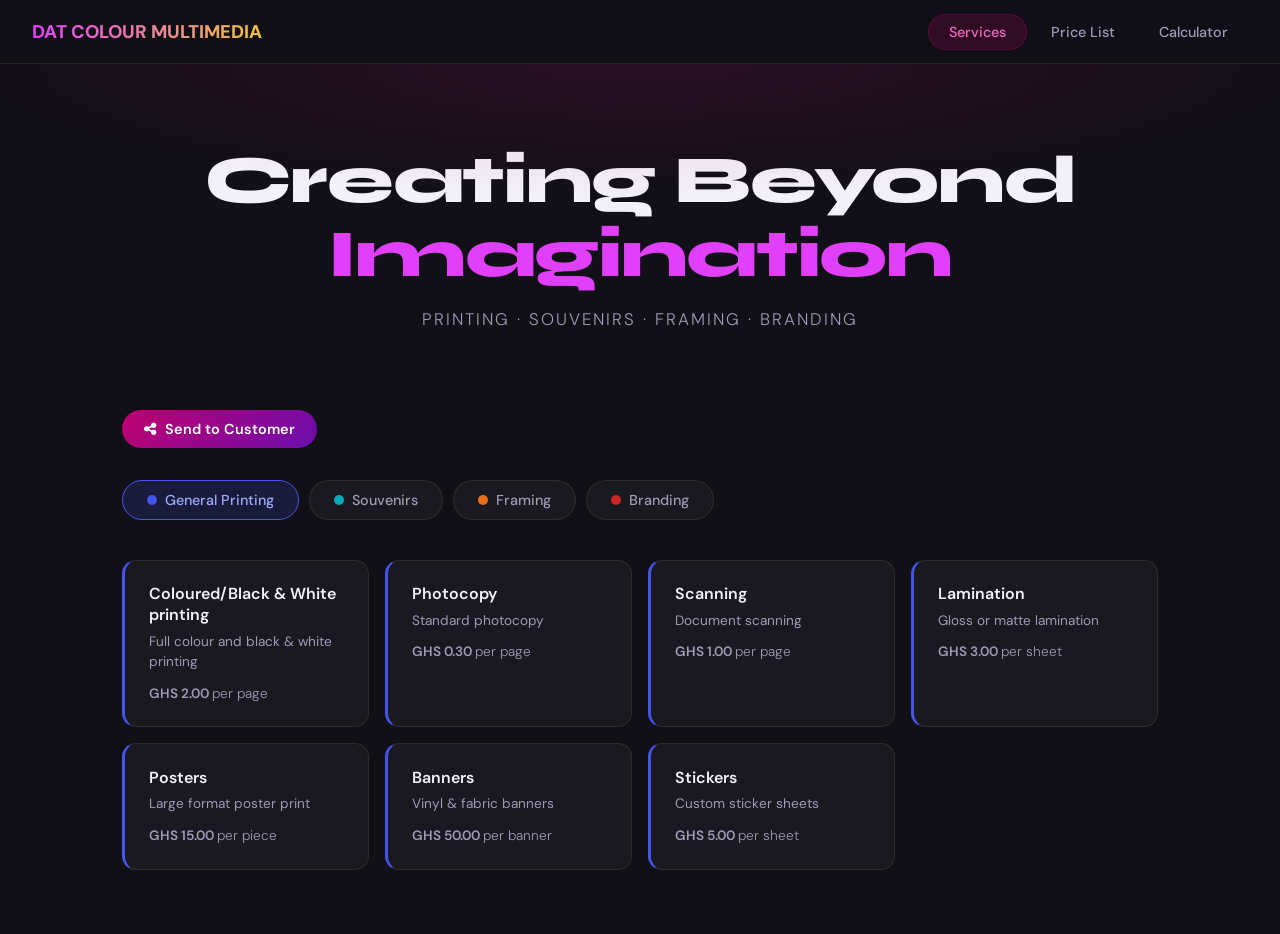
==== index.html @ 6706990a "Initial pricing site" ====
<!DOCTYPE html>
<html lang="en">
<head>
<meta charset="UTF-8">
<meta name="viewport" content="width=device-width, initial-scale=1.0">
<title>DAT Colour Multimedia</title>
<link rel="preconnect" href="https://fonts.googleapis.com">
<link href="https://fonts.googleapis.com/css2?family=Syne:wght@400;600;700;800&family=DM+Sans:wght@300;400;500;600&family=Source+Sans+3:wght@400;600;700;800&family=Playfair+Display:wght@600;700;800&family=Outfit:wght@300;400&display=swap" rel="stylesheet">
<link rel="stylesheet" href="https://cdnjs.cloudflare.com/ajax/libs/font-awesome/6.5.2/css/all.min.css">
<link rel="stylesheet" href="assets/css/styles.css">
</head>
<body data-page="admin">

<nav>
  <div class="nav-logo">DAT COLOUR MULTIMEDIA</div>
  <div class="nav-tabs">
    <button class="nav-tab active" data-action="show-tab" data-tab="services">Services</button>
    <button class="nav-tab" data-action="show-tab" data-tab="prices">Price List</button>
    <button class="nav-tab" data-action="show-tab" data-tab="calculator">Calculator</button>
  </div>
</nav>

<div class="hero">
  <h1>Creating Beyond<br><span>Imagination</span></h1>
  <p>Printing · Souvenirs · Framing · Branding</p>
</div>

<!-- ======================== SERVICES PAGE ======================== -->
<div class="page active" id="page-services">

  <div class="send-btn-wrap">
    <button class="btn-primary" data-action="send-to-customer">
      <i class="fa-solid fa-share-nodes" aria-hidden="true"></i>
      Send to Customer
    </button>
    <div class="link-box" id="customer-link-box"></div>
    <span class="copy-msg" id="copy-msg">Link copied!</span>
  </div>

  <div class="service-cats">
    <button class="cat-btn active" data-action="show-cat" data-cat="printing">
      <span class="cat-dot dot-printing"></span> General Printing
    </button>
    <button class="cat-btn" data-action="show-cat" data-cat="souvenirs">
      <span class="cat-dot dot-souvenirs"></span> Souvenirs
    </button>
    <button class="cat-btn" data-action="show-cat" data-cat="framing">
      <span class="cat-dot dot-framing"></span> Framing
    </button>
    <button class="cat-btn" data-action="show-cat" data-cat="branding">
      <span class="cat-dot dot-branding"></span> Branding
    </button>
  </div>

  <div id="panel-printing" class="services-panel active"></div>
  <div id="panel-souvenirs" class="services-panel"></div>
  <div id="panel-framing" class="services-panel"></div>
  <div id="panel-branding" class="services-panel"></div>

</div>

<!-- ======================== PRICE LIST PAGE ======================== -->
<div class="page" id="page-prices">
  <div class="price-toolbar">
    <h2>Price List</h2>
    <div class="toolbar-actions">
      <button class="btn-ghost" data-action="add-service-modal">+ Add Service</button>
      <button class="btn-primary" data-action="save-prices">Save Changes</button>
    </div>
  </div>

  <div id="price-sections"></div>
</div>

<!-- ======================== CALCULATOR PAGE ======================== -->
<div class="page" id="page-calculator">
  <h2 class="section-title">Price Calculator</h2>
  <p class="section-subtitle">Select a preset or build a custom quote</p>

  <div class="calc-layout">
    <div class="presets-panel">
      <h3>Presets</h3>
      <div class="preset-list" id="preset-list"></div>
      <div class="new-preset-panel">
        <p class="new-preset-label">New preset from current</p>
        <div class="new-preset-form">
          <input class="new-preset-input" id="new-preset-name" placeholder="Preset name..." />
          <button class="btn-primary btn-small" data-action="save-preset">Save</button>
        </div>
      </div>
    </div>

    <div class="calc-panel">
      <h3>Quote Builder</h3>
      <div id="calc-groups"></div>

      <div class="calc-total-bar">
        <div>
          <div class="total-label">Total Estimate</div>
          <div class="currency-label" id="currency-label">GHS</div>
        </div>
        <div class="total-val" id="calc-total">0.00</div>
      </div>
    </div>
  </div>
</div>

<!-- ======================== SAVE BANNER ======================== -->
<div class="save-banner" id="save-banner">
  <span>You have unsaved changes</span>
  <button class="btn-primary" data-action="save-prices">Save</button>
  <button class="btn-ghost" data-action="hide-save-banner">Dismiss</button>
</div>

<!-- ======================== ADD SERVICE MODAL ======================== -->
<div class="modal-overlay" id="modal-add">
  <div class="modal">
    <h2>Add New Service</h2>
    <label>Category</label>
    <select id="modal-cat">
      <option value="printing">General Printing</option>
      <option value="souvenirs">Souvenirs</option>
      <option value="framing">Framing</option>
      <option value="branding">Branding</option>
    </select>
    <label>Service Name</label>
    <input id="modal-name" placeholder="e.g. Business Cards" />
    <label>Price (GHS)</label>
    <input id="modal-price" type="number" placeholder="0.00" step="0.01" />
    <label>Unit</label>
    <input id="modal-unit" placeholder="e.g. per page, per piece" />
    <label>Description (optional)</label>
    <input id="modal-desc" placeholder="Short description..." />
    <div class="modal-btns">
      <button class="btn-ghost" data-action="close-modal">Cancel</button>
      <button class="btn-primary" data-action="confirm-add-service">Add Service</button>
    </div>
  </div>
</div>

<!-- ======================== TOAST ======================== -->
<div class="toast" id="toast">Changes saved!</div>

  <script src="assets/js/data.js"></script>
  <script src="assets/js/navigation.js"></script>
  <script src="assets/js/services.js"></script>
  <script src="assets/js/calculator.js"></script>
  <script src="assets/js/customer-view.js"></script>
  <script src="assets/js/app.js"></script>
</body>
</html>
---- assets/css/styles.css ----
:root {
    --brand-magenta: #c0006e;
    --brand-purple: #6a0dad;
    --brand-orange: #e86e1a;
    --brand-blue: #0077cc;
    --brand-red: #cc2222;
    --dark: #111016;
    --dark2: #1c1b24;
    --dark3: #26253a;
    --accent: #f0c040;
    --text: #f2f0f8;
    --text-muted: #9d9bb8;
    --border: rgba(255,255,255,0.08);
    --card: rgba(255,255,255,0.04);
    --radius: 14px;
    --radius-sm: 8px;
    --font-body: 'DM Sans', -apple-system, BlinkMacSystemFont, 'Segoe UI', sans-serif;
    --font-display: 'Syne', -apple-system, BlinkMacSystemFont, 'Segoe UI', sans-serif;
    --font-brand: 'Playfair Display', Georgia, 'Times New Roman', serif;
    --font-frame: 'Outfit', -apple-system, BlinkMacSystemFont, 'Segoe UI', sans-serif;
  }
  *, *::before, *::after { box-sizing: border-box; margin: 0; padding: 0; }
  html { scroll-behavior: smooth; }
  body {
    font-family: var(--font-body);
    background: var(--dark);
    color: var(--text);
    min-height: 100vh;
    overflow-x: hidden;
  }

  /* ---- NAV ---- */
  nav {
    position: sticky; top: 0; z-index: 100;
    background: rgba(17,16,22,0.92);
    backdrop-filter: blur(16px);
    border-bottom: 1px solid var(--border);
    display: flex; align-items: center; justify-content: space-between;
    padding: 0 2rem;
    height: 64px;
  }
  .nav-logo {
    font-family: var(--font-body);
    font-weight: 800; font-size: 1.15rem;
    background: linear-gradient(90deg, #e040fb, #f0c040);
    -webkit-background-clip: text; -webkit-text-fill-color: transparent;
    white-space: nowrap;
  }
  .nav-tabs { display: flex; gap: 4px; }
  .nav-tab {
    padding: 8px 20px; border-radius: 999px;
    background: none; border: none;
    color: var(--text-muted); font-family: var(--font-body);
    font-size: 0.9rem; font-weight: 500;
    cursor: pointer; transition: all 0.2s;
  }
  .nav-tab:hover { color: var(--text); background: rgba(255,255,255,0.05); }
  .nav-tab.active {
    background: rgba(192,0,110,0.18);
    color: #f06ac0;
    border: 1px solid rgba(192,0,110,0.3);
  }

  /* ---- HERO ---- */
  .hero {
    padding: 5rem 2rem 3.5rem;
    text-align: center;
    position: relative;
    overflow: hidden;
  }
  .hero::before {
    content: '';
    position: absolute; inset: 0;
    background: radial-gradient(ellipse 80% 60% at 50% 0%, rgba(192,0,110,0.15) 0%, transparent 70%);
    pointer-events: none;
  }
  .hero h1 {
    font-family: var(--font-display);
    font-size: clamp(2.2rem, 6vw, 4.2rem);
    font-weight: 800;
    line-height: 1.1;
    letter-spacing: -0.02em;
  }
  .hero h1 span { color: #e040fb; }
  .hero p {
    margin-top: 1rem;
    font-size: 1.05rem; color: var(--text-muted);
    letter-spacing: 0.12em; text-transform: uppercase; font-weight: 300;
  }

  /* ---- PAGES ---- */
  .page { display: none; padding: 0 2rem 4rem; max-width: 1100px; margin: 0 auto; }
  .page.active { display: block; }

  /* ---- SERVICES PAGE ---- */
  .service-cats {
    display: flex; flex-wrap: wrap; gap: 10px;
    margin: 2rem 0 2.5rem;
  }
  .cat-btn {
    padding: 10px 24px; border-radius: 999px;
    border: 1.5px solid var(--border);
    background: var(--card);
    color: var(--text-muted); font-family: var(--font-body);
    font-size: 0.9rem; font-weight: 500;
    cursor: pointer; transition: all 0.2s;
    display: flex; align-items: center; gap: 8px;
  }
  .cat-btn:hover { border-color: rgba(255,255,255,0.2); color: var(--text); }
  .cat-btn.active { color: #fff; border-color: transparent; }
  .cat-btn[data-cat="printing"].active { background: #1a1a3a; border-color: #4455ee; color: #99aaff; }
  .cat-btn[data-cat="souvenirs"].active { background: #0d2a2a; border-color: #00aabb; color: #55ddee; }
  .cat-btn[data-cat="framing"].active { background: #2a1e0a; border-color: #e86e1a; color: #ffaa55; }
  .cat-btn[data-cat="branding"].active { background: #2a0a0a; border-color: #cc2222; color: #ff7777; }
  .cat-dot { width: 10px; height: 10px; border-radius: 50%; }
  .dot-printing { background: #4455ee; }
  .dot-souvenirs { background: #00aabb; }
  .dot-framing { background: #e86e1a; }
  .dot-branding { background: #cc2222; }

  .services-panel { display: none; }
  .services-panel.active { display: grid; grid-template-columns: repeat(auto-fill, minmax(220px, 1fr)); gap: 16px; }
  .service-card {
    background: var(--card);
    border: 1px solid var(--border);
    border-radius: var(--radius);
    padding: 1.4rem 1.5rem;
    transition: border-color 0.2s, transform 0.15s;
    cursor: default;
  }
  .service-card:hover { transform: translateY(-2px); }
  .service-card[data-theme="printing"] { border-left: 3px solid #4455ee; }
  .service-card[data-theme="souvenirs"] { border-left: 3px solid #00aabb; }
  .service-card[data-theme="framing"] { border-left: 3px solid #e86e1a; }
  .service-card[data-theme="branding"] { border-left: 3px solid #cc2222; }
  .service-card h3 { font-size: 1rem; font-weight: 600; margin-bottom: 0.4rem; }
  .service-card p { font-size: 0.85rem; color: var(--text-muted); line-height: 1.5; }
  .service-card-price {
    margin-top: 0.7rem;
    font-size: 0.9rem;
    font-weight: 600;
    color: var(--accent);
  }
  .service-card-price span {
    font-weight: 300;
    color: var(--text-muted);
  }

  /* ---- PRICE LIST PAGE ---- */
  .price-toolbar {
    display: flex; align-items: center; justify-content: space-between;
    margin: 2rem 0 1.5rem; flex-wrap: wrap; gap: 12px;
  }
  .price-toolbar h2,
  .section-title {
    font-family: var(--font-display);
    font-size: 1.5rem;
    font-weight: 700;
  }
  .section-title { margin-top: 2rem; margin-bottom: 0.3rem; }
  .section-subtitle {
    color: var(--text-muted);
    font-size: 0.9rem;
    margin-bottom: 0;
  }
  .toolbar-actions {
    display: flex;
    gap: 10px;
    flex-wrap: wrap;
  }
  .btn-primary {
    padding: 10px 22px; border-radius: 999px;
    background: linear-gradient(135deg, #c0006e, #6a0dad);
    border: none; color: #fff;
    font-family: var(--font-body); font-size: 0.9rem; font-weight: 600;
    cursor: pointer; transition: opacity 0.2s;
    display: inline-flex; align-items: center; justify-content: center; gap: 8px;
  }
  .btn-primary:hover { opacity: 0.85; }
  .btn-ghost {
    padding: 9px 20px; border-radius: 999px;
    background: none; border: 1.5px solid var(--border);
    color: var(--text-muted); font-family: var(--font-body);
    font-size: 0.88rem; cursor: pointer; transition: all 0.18s;
  }
  .btn-ghost:hover { border-color: rgba(255,255,255,0.25); color: var(--text); }
  .btn-danger {
    padding: 6px 14px; border-radius: var(--radius-sm);
    background: rgba(200,30,30,0.15); border: 1px solid rgba(200,30,30,0.3);
    color: #ff8888; font-size: 0.8rem; cursor: pointer;
    transition: background 0.15s;
  }
  .btn-danger:hover { background: rgba(200,30,30,0.3); }

  .price-section { margin-bottom: 2.5rem; }
  .price-section-header {
    display: flex; align-items: center; justify-content: space-between;
    margin-bottom: 1rem; padding-bottom: 0.6rem;
    border-bottom: 1px solid var(--border);
  }
  .price-section-header h3 {
    font-family: var(--font-display); font-size: 1.1rem;
    display: flex; align-items: center; gap: 10px;
  }
  .price-badge {
    padding: 3px 12px; border-radius: 999px; font-size: 0.75rem;
    font-family: var(--font-body); font-weight: 500;
  }
  .badge-printing { background: rgba(68,85,238,0.15); color: #99aaff; }
  .badge-souvenirs { background: rgba(0,170,187,0.15); color: #55ddee; }
  .badge-framing { background: rgba(232,110,26,0.15); color: #ffaa55; }
  .badge-branding { background: rgba(204,34,34,0.15); color: #ff7777; }

  table.price-table { width: 100%; border-collapse: collapse; }
  table.price-table th {
    text-align: left; padding: 8px 12px;
    font-size: 0.78rem; color: var(--text-muted);
    text-transform: uppercase; letter-spacing: 0.08em; font-weight: 500;
    border-bottom: 1px solid var(--border);
  }
  table.price-table td {
    padding: 10px 12px; border-bottom: 1px solid rgba(255,255,255,0.04);
    font-size: 0.9rem; vertical-align: middle;
  }
  table.price-table tr:hover td { background: rgba(255,255,255,0.02); }
  .price-service-col { width: 35%; }
  .price-amount-col { width: 130px; }
  .price-unit-col { width: 120px; }
  .price-action-col { width: 60px; }
  .price-input {
    background: rgba(255,255,255,0.06); border: 1px solid var(--border);
    border-radius: var(--radius-sm); padding: 6px 10px;
    color: var(--text); font-family: var(--font-body); font-size: 0.9rem;
    width: 120px; transition: border-color 0.15s;
  }
  .price-input:focus { outline: none; border-color: rgba(192,0,110,0.5); }
  .unit-input {
    background: rgba(255,255,255,0.06); border: 1px solid var(--border);
    border-radius: var(--radius-sm); padding: 6px 10px;
    color: var(--text); font-family: var(--font-body); font-size: 0.9rem;
    width: 110px;
  }
  .unit-input:focus { outline: none; border-color: rgba(192,0,110,0.5); }
  .svc-name-input {
    background: transparent; border: none;
    color: var(--text); font-family: var(--font-body); font-size: 0.9rem;
    width: 100%; padding: 4px 0;
  }
  .svc-name-input:focus { outline: none; border-bottom: 1px solid rgba(192,0,110,0.4); }

  .add-row-btn {
    margin-top: 10px; padding: 7px 16px;
    border-radius: var(--radius-sm);
    background: rgba(255,255,255,0.04);
    border: 1px dashed rgba(255,255,255,0.12);
    color: var(--text-muted); font-size: 0.85rem; cursor: pointer;
    transition: all 0.15s;
  }
  .add-row-btn:hover { background: rgba(255,255,255,0.08); color: var(--text); }

  .save-banner {
    position: fixed; bottom: 2rem; right: 2rem;
    background: var(--dark2); border: 1px solid rgba(192,0,110,0.4);
    border-radius: var(--radius); padding: 1rem 1.5rem;
    display: flex; align-items: center; gap: 14px;
    box-shadow: 0 8px 32px rgba(0,0,0,0.4);
    opacity: 0; pointer-events: none; transition: opacity 0.25s;
    z-index: 999;
  }
  .save-banner.show { opacity: 1; pointer-events: all; }
  .save-banner span { font-size: 0.9rem; color: var(--text-muted); }

  /* ---- CALCULATOR PAGE ---- */
  .calc-layout {
    display: grid; grid-template-columns: 300px 1fr; gap: 2rem;
    margin-top: 2rem; align-items: start;
  }
  @media (max-width: 700px) { .calc-layout { grid-template-columns: 1fr; } }
  .presets-panel {
    background: var(--dark2); border: 1px solid var(--border);
    border-radius: var(--radius); padding: 1.2rem;
  }
  .presets-panel h3 {
    font-family: var(--font-display); font-size: 1rem;
    margin-bottom: 1rem; color: var(--text-muted);
    text-transform: uppercase; letter-spacing: 0.08em;
  }
  .preset-list { display: flex; flex-direction: column; gap: 6px; margin-bottom: 1rem; }
  .preset-item {
    padding: 9px 13px; border-radius: var(--radius-sm);
    border: 1px solid transparent;
    background: var(--card); cursor: pointer;
    font-size: 0.88rem; font-weight: 500;
    transition: all 0.15s; display: flex; align-items: center; justify-content: space-between;
  }
  .preset-item:hover { background: rgba(255,255,255,0.07); }
  .preset-item.active {
    background: rgba(192,0,110,0.12);
    border-color: rgba(192,0,110,0.3);
    color: #f06ac0;
  }
  .preset-name-btn {
    flex: 1;
    background: none;
    border: 0;
    color: inherit;
    cursor: pointer;
    font: inherit;
    text-align: left;
  }
  .preset-del {
    opacity: 0; padding: 2px 6px; border-radius: 4px;
    background: rgba(200,0,0,0.2); border: none; color: #ff8888;
    font-size: 0.75rem; cursor: pointer; transition: opacity 0.15s;
  }
  .preset-item:hover .preset-del { opacity: 1; }

  .new-preset-panel {
    border-top: 1px solid var(--border);
    padding-top: 1rem;
    margin-top: 0.5rem;
  }
  .new-preset-label {
    font-size: 0.8rem;
    color: var(--text-muted);
    margin-bottom: 8px;
  }
  .new-preset-form {
    display: flex; gap: 6px; margin-top: 8px;
  }
  .new-preset-input {
    flex: 1; padding: 7px 10px; border-radius: var(--radius-sm);
    background: rgba(255,255,255,0.06); border: 1px solid var(--border);
    color: var(--text); font-family: var(--font-body); font-size: 0.85rem;
  }
  .new-preset-input:focus { outline: none; border-color: rgba(192,0,110,0.5); }
  .btn-small {
    padding: 7px 14px;
    font-size: 0.85rem;
  }

  .calc-panel {
    background: var(--dark2); border: 1px solid var(--border);
    border-radius: var(--radius); padding: 1.5rem;
  }
  .calc-panel h3 { font-family: var(--font-display); font-size: 1.1rem; margin-bottom: 1.5rem; }
  .calc-group { margin-bottom: 1.8rem; }
  .calc-group-title {
    font-size: 0.78rem; text-transform: uppercase; letter-spacing: 0.08em;
    color: var(--text-muted); margin-bottom: 0.8rem; font-weight: 500;
    display: flex; align-items: center; gap: 8px;
  }
  .calc-group-dot {
    width: 10px;
    height: 10px;
    border-radius: 50%;
    display: inline-block;
  }
  .calc-rows { display: flex; flex-direction: column; gap: 10px; }
  .calc-row {
    display: grid; grid-template-columns: 1fr 90px 60px 80px;
    gap: 10px; align-items: center; font-size: 0.88rem;
  }
  .calc-row label { color: var(--text-muted); }
  .calc-row input[type=number] {
    background: rgba(255,255,255,0.06); border: 1px solid var(--border);
    border-radius: var(--radius-sm); padding: 6px 8px;
    color: var(--text); font-family: var(--font-body); font-size: 0.88rem;
    width: 100%;
  }
  .calc-row input[type=number]:focus { outline: none; border-color: rgba(192,0,110,0.5); }
  .calc-row .unit-label { color: var(--text-muted); font-size: 0.8rem; }
  .calc-row .line-total { text-align: right; font-weight: 600; color: var(--accent); font-size: 0.9rem; }

  .calc-total-bar {
    margin-top: 1.5rem; padding-top: 1.2rem;
    border-top: 1px solid var(--border);
    display: flex; align-items: center; justify-content: space-between;
  }
  .calc-total-bar .total-label { font-size: 0.9rem; color: var(--text-muted); }
  .calc-total-bar .total-val {
    font-family: var(--font-display); font-size: 1.8rem; font-weight: 700;
    color: var(--accent);
  }
  .currency-label {
    font-size: 0.78rem;
    color: var(--text-muted);
    margin-top: 2px;
  }

  /* ---- CUSTOMER VIEW ---- */
  .customer-brochure { display: none; }
  .customer-brochure-shell {
    width: 100%;
    min-height: 761px;
    margin: 0 auto;
    background: linear-gradient(180deg, #fbfcfd 0%, #f2f5f8 100%);
    color: #1d1d1f;
    font-family: var(--font-body);
    position: relative;
    overflow: hidden;
    isolation: isolate;
    display: flex;
    flex-direction: column;
  }
  .customer-brochure-shell::before {
    content: "";
    position: absolute;
    inset: 154px 0 0;
    z-index: 0;
    pointer-events: none;
    background-image:
      linear-gradient(rgba(25,25,25,0.05) 1px, transparent 1px),
      linear-gradient(90deg, rgba(25,25,25,0.05) 1px, transparent 1px),
      radial-gradient(circle, rgba(6,155,211,0.22) 0 1.2px, transparent 1.5px),
      radial-gradient(circle, rgba(243,29,37,0.16) 0 1px, transparent 1.4px);
    background-position: 0 0, 0 0, 18px 20px, calc(100% - 26px) calc(100% - 18px);
    background-size: 42px 42px, 42px 42px, 34px 34px, 30px 30px;
    opacity: 0.82;
  }
  .customer-brand-band {
    height: 154px;
    background:
      linear-gradient(90deg, #130e12 0%, #3d172b 18%, #d8056f 51%, #85429a 74%, #344aa1 100%);
    display: flex;
    flex-direction: column;
    align-items: center;
    justify-content: center;
    text-align: center;
    padding: 12px 20px 10px;
    position: relative;
    z-index: 1;
  }
  .customer-brand-band h1 {
    color: #fff;
    font-family: var(--font-brand);
    font-size: clamp(2rem, 5.1vw, 3.55rem);
    line-height: 1;
    font-weight: 900;
    letter-spacing: 0;
    text-transform: uppercase;
  }
  .customer-brand-band p {
    color: rgba(255,255,255,0.9);
    font-family: var(--font-brand);
    font-size: clamp(0.78rem, 2.2vw, 1.48rem);
    line-height: 1.15;
    font-weight: 400;
    letter-spacing: 0;
    margin-top: 12px;
    text-transform: uppercase;
  }
  .customer-columns {
    width: min(1240px, calc(100% - 64px));
    display: grid;
    grid-template-columns: repeat(4, minmax(0, 1fr));
    gap: clamp(28px, 2.8vw, 44px);
    justify-content: center;
    align-items: start;
    padding: 74px 0 38px;
    margin: 0 auto;
    position: relative;
    z-index: 1;
    flex: 1 0 auto;
  }
  .customer-column {
    min-width: 0;
    display: flex;
    flex-direction: column;
    border-radius: 0 24px 0 0;
    background: rgba(255, 255, 255, 0.94);
    box-shadow: 0 18px 38px rgba(18, 24, 32, 0.17);
    overflow: hidden;
    transform-origin: top center;
    transition: transform 0.28s cubic-bezier(.2,.8,.2,1), box-shadow 0.28s ease, filter 0.28s ease;
  }
  .customer-column.active {
    min-height: 468px;
    transform: translateY(-8px) scale(1.015);
    box-shadow: 0 24px 46px rgba(18, 24, 32, 0.22);
  }
  .customer-category-btn {
    width: 100%;
    min-height: 96px;
    border-radius: 0 24px 0 0;
    display: flex;
    align-items: center;
    justify-content: center;
    gap: 8px;
    color: #fff;
    border: 0;
    font-size: 1.34rem;
    line-height: 1.05;
    font-weight: 900;
    text-align: center;
    text-transform: uppercase;
    font-family: var(--font-brand);
    cursor: pointer;
    position: relative;
    overflow: hidden;
    box-shadow: inset 0 -1px 0 rgba(255,255,255,0.18);
    transition: transform 0.24s cubic-bezier(.2,.8,.2,1), box-shadow 0.24s ease, filter 0.24s ease;
  }
  .customer-category-btn::after {
    content: "";
    position: absolute;
    inset: 0;
    background: linear-gradient(120deg, transparent 0 36%, rgba(255,255,255,0.26) 48%, transparent 60% 100%);
    transform: translateX(-130%);
    transition: transform 0.55s ease;
  }
  .customer-category-btn:hover,
  .customer-category-btn.active {
    filter: saturate(1.08);
  }
  .customer-category-btn:hover {
    transform: translateY(-3px);
    box-shadow: inset 0 -1px 0 rgba(255,255,255,0.22), 0 12px 22px rgba(18, 24, 32, 0.16);
  }
  .customer-category-btn:hover::after,
  .customer-category-btn.active::after {
    transform: translateX(130%);
  }
  .customer-category-btn.active {
    transform: translateY(-2px);
    box-shadow: inset 0 -3px 0 rgba(255,255,255,0.28), 0 14px 26px rgba(18, 24, 32, 0.2);
  }
  .customer-category-btn:active {
    transform: translateY(0) scale(0.985);
  }
  .customer-category-btn.printing { background: linear-gradient(180deg, #262626 0%, #050505 100%); }
  .customer-category-btn.souvenirs { background: linear-gradient(180deg, #0b9fed 0%, #0272c6 100%); }
  .customer-category-btn.framing { background: linear-gradient(180deg, #ff8a27 0%, #ee620b 100%); }
  .customer-category-btn.branding { background: linear-gradient(180deg, #ff252d 0%, #d90912 100%); }
  .customer-btn-icon {
    width: 1.08em;
    height: 1.08em;
    flex: 0 0 auto;
    color: currentColor;
    fill: none;
    stroke: currentColor;
    stroke-linecap: round;
    stroke-linejoin: round;
    stroke-width: 2.2;
  }
  i.customer-btn-icon {
    width: auto;
    height: auto;
    font-size: 1.08em;
  }
  .customer-btn-label {
    min-width: 0;
    position: relative;
    z-index: 1;
  }
  .customer-category-btn .customer-btn-icon {
    position: relative;
    z-index: 1;
    transition: transform 0.26s ease;
  }
  .customer-category-btn:hover .customer-btn-icon,
  .customer-category-btn.active .customer-btn-icon {
    transform: scale(1.1) rotate(-4deg);
  }
  .customer-service-list {
    list-style: none;
    display: none;
    flex-direction: column;
    flex: 1 1 auto;
    gap: 15px;
    margin-top: 0;
    padding: 32px 30px 40px;
    min-height: 372px;
    position: relative;
    overflow: hidden;
    border-radius: 0;
    background-image: linear-gradient(180deg, rgba(255,255,255,0.98), rgba(250,251,253,0.96));
    background-repeat: no-repeat;
    background-position: 0 0;
    background-size: auto;
    font-family: var(--font-frame);
    font-size: 1.22rem;
    line-height: 1.22;
    font-weight: 400;
  }
  .customer-service-list.active {
    display: flex;
    animation: customerFrameReveal 0.42s cubic-bezier(.2,.8,.2,1) both;
  }
  .customer-service-list.active li {
    animation: customerItemReveal 0.34s ease both;
  }
  .customer-service-list.active li:nth-child(1) { animation-delay: 0.04s; }
  .customer-service-list.active li:nth-child(2) { animation-delay: 0.08s; }
  .customer-service-list.active li:nth-child(3) { animation-delay: 0.12s; }
  .customer-service-list.active li:nth-child(4) { animation-delay: 0.16s; }
  .customer-service-list.active li:nth-child(5) { animation-delay: 0.2s; }
  .customer-service-list.active li:nth-child(6) { animation-delay: 0.24s; }
  .customer-service-list.active li:nth-child(7) { animation-delay: 0.28s; }
  }
  .customer-service-list::before {
    content: "";
    width: 56px;
    height: 3px;
    border-radius: 999px;
    background: var(--customer-panel-color, #1b1b1b);
    align-self: center;
    margin: -15px 0 8px;
  }
  .customer-service-list::after {
    content: "";
    position: absolute;
    left: 0;
    right: 0;
    bottom: 0;
    height: 7px;
    background: var(--customer-panel-color, #1b1b1b);
  }
  .customer-service-list[data-customer-panel="printing"] {
    --customer-panel-color: #1b1b1b;
    background-image:
      url("data:image/svg+xml,%3Csvg xmlns='http://www.w3.org/2000/svg' viewBox='0 0 24 24' fill='none' stroke='%231b1b1b' stroke-width='1.35' stroke-linecap='round' stroke-linejoin='round' opacity='.08'%3E%3Cpath d='M6 9V3h12v6'/%3E%3Cpath d='M6 18H4a2 2 0 0 1-2-2v-5a2 2 0 0 1 2-2h16a2 2 0 0 1 2 2v5a2 2 0 0 1-2 2h-2'/%3E%3Cpath d='M6 14h12v8H6z'/%3E%3C/svg%3E"),
      linear-gradient(180deg, rgba(255,255,255,0.98), rgba(250,251,253,0.96));
    background-position: right -8px bottom 12px, 0 0;
    background-size: 116px 116px, auto;
  }
  .customer-service-list[data-customer-panel="souvenirs"] {
    --customer-panel-color: #069bd3;
    background-image:
      url("data:image/svg+xml,%3Csvg xmlns='http://www.w3.org/2000/svg' viewBox='0 0 24 24' fill='none' stroke='%23069bd3' stroke-width='1.35' stroke-linecap='round' stroke-linejoin='round' opacity='.1'%3E%3Cpath d='M20 12v10H4V12'/%3E%3Cpath d='M2 7h20v5H2z'/%3E%3Cpath d='M12 22V7'/%3E%3Cpath d='M12 7H7.5a2.5 2.5 0 1 1 2.2-3.7L12 7Z'/%3E%3Cpath d='M12 7h4.5a2.5 2.5 0 1 0-2.2-3.7L12 7Z'/%3E%3C/svg%3E"),
      linear-gradient(180deg, rgba(255,255,255,0.98), rgba(250,251,253,0.96));
    background-position: right -8px bottom 12px, 0 0;
    background-size: 120px 120px, auto;
  }
  .customer-service-list[data-customer-panel="framing"] {
    --customer-panel-color: #f77d3f;
    background-image:
      url("data:image/svg+xml,%3Csvg xmlns='http://www.w3.org/2000/svg' viewBox='0 0 24 24' fill='none' stroke='%23f77d3f' stroke-width='1.25' stroke-linecap='round' stroke-linejoin='round' opacity='.1'%3E%3Cpath d='M4 4h16v16H4z'/%3E%3Cpath d='M8 8h8v8H8z'/%3E%3Cpath d='m8 16 2.6-3.1 2 2.2 1.3-1.5L16 16'/%3E%3Ccircle cx='14.8' cy='10.2' r='.8'/%3E%3C/svg%3E"),
      linear-gradient(180deg, rgba(255,255,255,0.98), rgba(250,251,253,0.96));
    background-position: right -8px bottom 12px, 0 0;
    background-size: 120px 120px, auto;
  }
  .customer-service-list[data-customer-panel="branding"] {
    --customer-panel-color: #f31d25;
    background-image:
      url("data:image/svg+xml,%3Csvg xmlns='http://www.w3.org/2000/svg' viewBox='0 0 64 64' fill='none' stroke='%23f31d25' stroke-width='3.6' stroke-linecap='round' stroke-linejoin='round' opacity='.1'%3E%3Cpath d='M8 29v10h9l31 10V19L17 29H8Z'/%3E%3Cpath d='M17 39 22 56h10l-6-14'/%3E%3Cpath d='M48 22v24'/%3E%3Cpath d='M55 26c3 2 4.5 4.6 4.5 8S58 40 55 42'/%3E%3Cpath d='M59 18c5 4.2 7 9.4 7 16s-2 11.8-7 16'/%3E%3C/svg%3E"),
      linear-gradient(180deg, rgba(255,255,255,0.98), rgba(250,251,253,0.96));
    background-position: right -8px bottom 12px, 0 0;
    background-size: 120px 120px, auto;
  }
  .customer-service-list li {
    position: relative;
    padding-left: 24px;
  }
  .customer-service-list li::before {
    content: "";
    position: absolute;
    left: 0;
    top: 0.38em;
    width: 8px;
    height: 8px;
    border-radius: 999px;
    background: var(--customer-panel-color, #171717);
    box-shadow: 0 0 0 3px rgba(18, 24, 32, 0.08);
  }
  .customer-assurance-row {
    width: min(1060px, calc(100% - 48px));
    margin: auto auto 32px;
    display: grid;
    grid-template-columns: repeat(3, minmax(0, 1fr));
    align-items: center;
    gap: 42px;
    position: relative;
    z-index: 1;
    font-family: var(--font-body);
  }
  .customer-assurance-item {
    display: grid;
    grid-template-columns: 54px 1fr;
    align-items: center;
    gap: 14px;
    min-width: 0;
    padding: 0 30px;
    position: relative;
  }
  .customer-assurance-item + .customer-assurance-item::before {
    content: "";
    position: absolute;
    left: -21px;
    top: 8px;
    bottom: 8px;
    width: 1px;
    background: rgba(18, 24, 32, 0.34);
  }
  .customer-assurance-icon {
    width: 54px;
    height: 54px;
    border-radius: 999px;
    display: grid;
    place-items: center;
    color: #fff;
    box-shadow: 0 12px 24px rgba(18, 24, 32, 0.16);
  }
  .customer-assurance-icon svg {
    width: 28px;
    height: 28px;
    fill: none;
    stroke: currentColor;
    stroke-linecap: round;
    stroke-linejoin: round;
    stroke-width: 2.1;
  }
  .customer-assurance-icon i {
    font-size: 30px;
    line-height: 1;
  }
  .customer-badge-stack {
    width: 32px;
    height: 32px;
    font-size: 16px;
    line-height: 32px;
    position: relative;
  }
  .customer-badge-stack .fa-certificate {
    color: #fff;
    font-size: 30px;
  }
  .customer-badge-check {
    position: absolute;
    left: 50%;
    top: 50%;
    width: 9px;
    height: 15px;
    border-right: 3px solid #8b127f;
    border-bottom: 3px solid #8b127f;
    transform: translate(-50%, -62%) rotate(45deg);
    z-index: 2;
  }
  .customer-assurance-icon.quality { background: linear-gradient(135deg, #c0167c, #6c148f); }
  .customer-assurance-icon.delivery { background: linear-gradient(135deg, #b41486, #6f168d); }
  .customer-assurance-icon.satisfaction { background: linear-gradient(135deg, #0677d8, #123b92); }
  .customer-assurance-copy h2 {
    margin: 0 0 4px;
    color: #151515;
    font-size: 0.98rem;
    line-height: 1.05;
    font-weight: 900;
    white-space: nowrap;
    text-transform: uppercase;
  }
  .customer-assurance-copy p {
    margin: 0;
    color: #20242a;
    font-size: 0.82rem;
    line-height: 1.18;
    font-weight: 600;
  }
  @keyframes customerFrameReveal {
    from {
      opacity: 0;
      transform: translateY(-10px) scaleY(0.96);
      clip-path: inset(0 0 100% 0);
    }
    to {
      opacity: 1;
      transform: translateY(0);
      clip-path: inset(0 0 0 0);
    }
  }
  @keyframes customerItemReveal {
    from {
      opacity: 0;
      transform: translateX(-10px);
    }
    to {
      opacity: 1;
      transform: translateX(0);
    }
  }
  @media (prefers-reduced-motion: reduce) {
    .customer-column,
    .customer-category-btn,
    .customer-category-btn::after,
    .customer-category-btn .customer-btn-icon,
    .customer-service-list.active,
    .customer-service-list.active li {
      animation: none;
      transition: none;
    }
  }
  @media (max-width: 1120px) {
    .customer-brochure-shell { min-height: 0; }
    .customer-columns {
      grid-template-columns: repeat(2, minmax(210px, 1fr));
      width: min(760px, calc(100% - 48px));
      column-gap: 44px;
      row-gap: 42px;
      padding: 52px 0;
    }
    .customer-service-list { margin-top: 0; }
    .customer-assurance-row {
      grid-template-columns: 1fr;
      width: min(560px, calc(100% - 48px));
      margin-top: 8px;
      gap: 18px;
    }
    .customer-assurance-item {
      padding: 0;
    }
    .customer-assurance-copy h2 {
      white-space: normal;
    }
    .customer-assurance-item + .customer-assurance-item::before {
      content: none;
    }
  }
  @media (max-width: 560px) {
    .customer-brand-band { height: 126px; }
    .customer-brochure-shell::before { top: 126px; }
    .customer-columns {
      width: calc(100% - 48px);
      grid-template-columns: 1fr;
      row-gap: 30px;
      padding: 34px 0 48px;
    }
    .customer-column {
      min-height: 0;
    }
    .customer-category-btn {
      font-size: 1.25rem;
      min-height: 78px;
    }
    .customer-service-list {
      font-size: 1.16rem;
      min-height: 300px;
      margin-top: 0;
    }
    .customer-assurance-row {
      width: calc(100% - 40px);
      margin-bottom: 28px;
    }
    .customer-assurance-item {
      grid-template-columns: 48px 1fr;
      gap: 12px;
    }
    .customer-assurance-icon {
      width: 48px;
      height: 48px;
    }
    .customer-assurance-icon svg {
      width: 25px;
      height: 25px;
    }
    .customer-assurance-icon i {
      font-size: 27px;
    }
    .customer-badge-stack {
      width: 29px;
      height: 29px;
      font-size: 14px;
      line-height: 29px;
    }
    .customer-badge-stack .fa-certificate {
      font-size: 27px;
    }
    .customer-badge-check {
      width: 8px;
      height: 13px;
      border-right-width: 3px;
      border-bottom-width: 3px;
    }
  }

  /* ---- SEND BTN ---- */
  .send-btn-wrap { margin: 1.5rem 0; display: flex; align-items: center; gap: 12px; flex-wrap: wrap; }
  .link-box {
    flex: 1; min-width: 200px; padding: 10px 14px;
    background: rgba(255,255,255,0.05); border: 1px solid var(--border);
    border-radius: var(--radius-sm); color: var(--text-muted);
    font-size: 0.85rem; word-break: break-all; display: none;
  }
  .link-box.show { display: block; }
  .copy-msg {
    font-size: 0.82rem; color: #55ddaa;
    opacity: 0; transition: opacity 0.3s;
  }
  .copy-msg.show { opacity: 1; }

  /* ---- MODAL ---- */
  .modal-overlay {
    display: none; position: fixed; inset: 0; z-index: 999;
    background: rgba(0,0,0,0.7); align-items: center; justify-content: center;
  }
  .modal-overlay.open { display: flex; }
  .modal {
    background: var(--dark2); border: 1px solid var(--border);
    border-radius: var(--radius); padding: 2rem;
    max-width: 480px; width: 90%;
  }
  .modal h2 { font-family: var(--font-display); font-size: 1.3rem; margin-bottom: 1rem; }
  .modal input, .modal select {
    width: 100%; padding: 9px 12px; margin-bottom: 1rem;
    background: rgba(255,255,255,0.06); border: 1px solid var(--border);
    border-radius: var(--radius-sm); color: var(--text);
    font-family: var(--font-body); font-size: 0.9rem;
  }
  .modal input:focus, .modal select:focus { outline: none; border-color: rgba(192,0,110,0.5); }
  .modal label { display: block; margin-bottom: 5px; font-size: 0.85rem; color: var(--text-muted); }
  .modal-btns { display: flex; gap: 10px; justify-content: flex-end; margin-top: 0.5rem; }

  /* ---- TOAST ---- */
  .toast {
    position: fixed; top: 80px; right: 2rem; z-index: 9999;
    background: var(--dark2); border: 1px solid rgba(85,221,170,0.4);
    border-radius: var(--radius-sm); padding: 0.8rem 1.2rem;
    font-size: 0.88rem; color: #55ddaa;
    opacity: 0; pointer-events: none; transition: opacity 0.3s;
  }
  .toast.show { opacity: 1; }

  /* Customer page special */
  body.customer-mode {
    background: #f7f8fa;
    color: #1d1d1f;
  }
  body.customer-mode nav,
  body.customer-mode .hero,
  body.customer-mode .send-btn-wrap,
  body.customer-mode .service-cats,
  body.customer-mode .services-panel,
  body.customer-mode .save-banner,
  body.customer-mode .toast {
    display: none;
  }
  body.customer-mode .page {
    display: none;
    max-width: none;
    padding: 0;
  }
  body.customer-mode #page-services {
    display: block;
  }
  body.customer-mode .customer-brochure {
    display: block;
  }
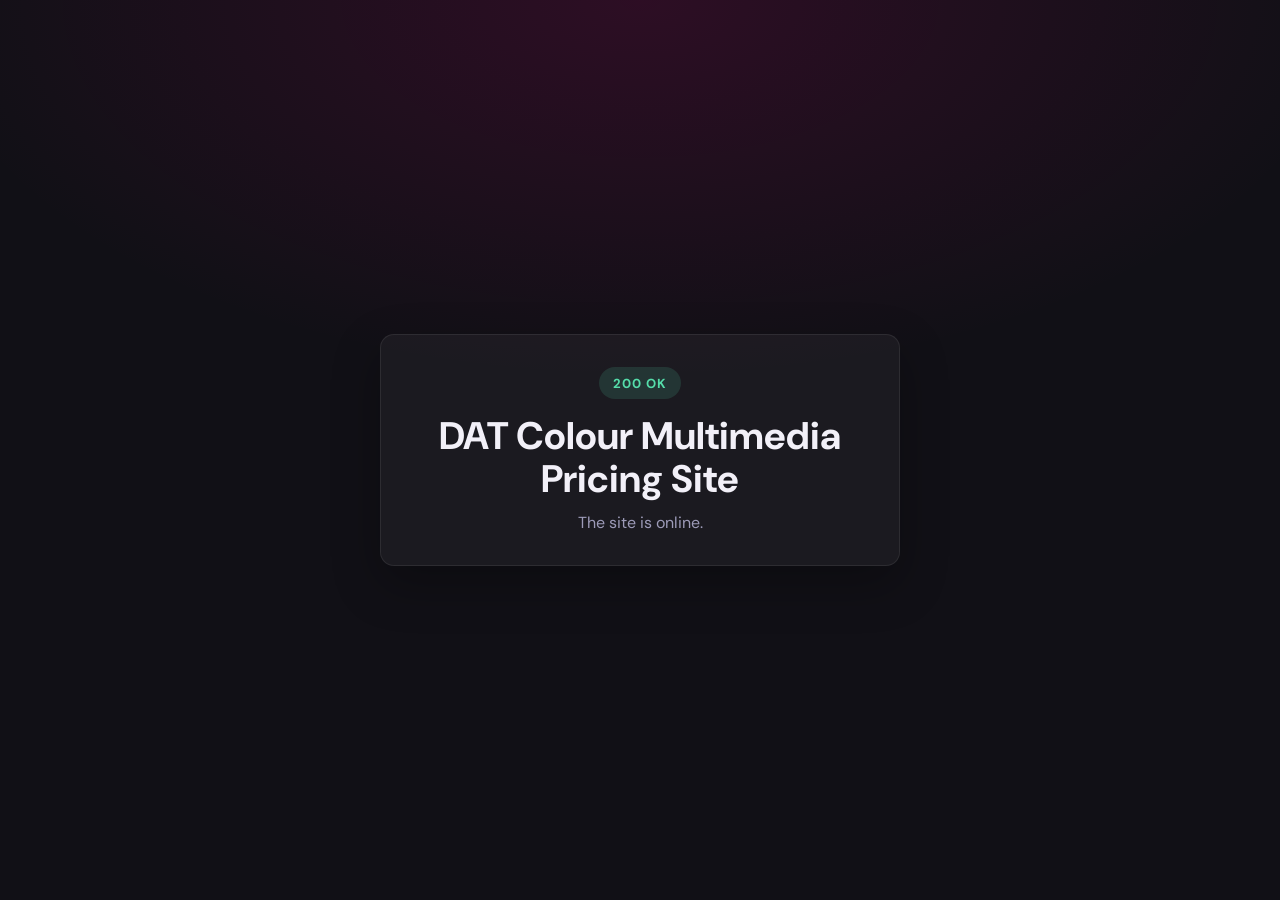
==== commit 2c5fe4df: "Split status customer and admin routes" ====
--- a/index.html
+++ b/index.html
@@ -3,149 +3,18 @@
 <head>
 <meta charset="UTF-8">
 <meta name="viewport" content="width=device-width, initial-scale=1.0">
-<title>DAT Colour Multimedia</title>
+<title>DAT Colour Multimedia Status</title>
 <link rel="preconnect" href="https://fonts.googleapis.com">
-<link href="https://fonts.googleapis.com/css2?family=Syne:wght@400;600;700;800&family=DM+Sans:wght@300;400;500;600&family=Source+Sans+3:wght@400;600;700;800&family=Playfair+Display:wght@600;700;800&family=Outfit:wght@300;400&display=swap" rel="stylesheet">
-<link rel="stylesheet" href="https://cdnjs.cloudflare.com/ajax/libs/font-awesome/6.5.2/css/all.min.css">
+<link href="https://fonts.googleapis.com/css2?family=DM+Sans:wght@300;400;500;600&display=swap" rel="stylesheet">
 <link rel="stylesheet" href="assets/css/styles.css">
 </head>
-<body data-page="admin">
-
-<nav>
-  <div class="nav-logo">DAT COLOUR MULTIMEDIA</div>
-  <div class="nav-tabs">
-    <button class="nav-tab active" data-action="show-tab" data-tab="services">Services</button>
-    <button class="nav-tab" data-action="show-tab" data-tab="prices">Price List</button>
-    <button class="nav-tab" data-action="show-tab" data-tab="calculator">Calculator</button>
-  </div>
-</nav>
-
-<div class="hero">
-  <h1>Creating Beyond<br><span>Imagination</span></h1>
-  <p>Printing · Souvenirs · Framing · Branding</p>
-</div>
-
-<!-- ======================== SERVICES PAGE ======================== -->
-<div class="page active" id="page-services">
-
-  <div class="send-btn-wrap">
-    <button class="btn-primary" data-action="send-to-customer">
-      <i class="fa-solid fa-share-nodes" aria-hidden="true"></i>
-      Send to Customer
-    </button>
-    <div class="link-box" id="customer-link-box"></div>
-    <span class="copy-msg" id="copy-msg">Link copied!</span>
-  </div>
-
-  <div class="service-cats">
-    <button class="cat-btn active" data-action="show-cat" data-cat="printing">
-      <span class="cat-dot dot-printing"></span> General Printing
-    </button>
-    <button class="cat-btn" data-action="show-cat" data-cat="souvenirs">
-      <span class="cat-dot dot-souvenirs"></span> Souvenirs
-    </button>
-    <button class="cat-btn" data-action="show-cat" data-cat="framing">
-      <span class="cat-dot dot-framing"></span> Framing
-    </button>
-    <button class="cat-btn" data-action="show-cat" data-cat="branding">
-      <span class="cat-dot dot-branding"></span> Branding
-    </button>
-  </div>
-
-  <div id="panel-printing" class="services-panel active"></div>
-  <div id="panel-souvenirs" class="services-panel"></div>
-  <div id="panel-framing" class="services-panel"></div>
-  <div id="panel-branding" class="services-panel"></div>
-
-</div>
-
-<!-- ======================== PRICE LIST PAGE ======================== -->
-<div class="page" id="page-prices">
-  <div class="price-toolbar">
-    <h2>Price List</h2>
-    <div class="toolbar-actions">
-      <button class="btn-ghost" data-action="add-service-modal">+ Add Service</button>
-      <button class="btn-primary" data-action="save-prices">Save Changes</button>
-    </div>
-  </div>
-
-  <div id="price-sections"></div>
-</div>
-
-<!-- ======================== CALCULATOR PAGE ======================== -->
-<div class="page" id="page-calculator">
-  <h2 class="section-title">Price Calculator</h2>
-  <p class="section-subtitle">Select a preset or build a custom quote</p>
-
-  <div class="calc-layout">
-    <div class="presets-panel">
-      <h3>Presets</h3>
-      <div class="preset-list" id="preset-list"></div>
-      <div class="new-preset-panel">
-        <p class="new-preset-label">New preset from current</p>
-        <div class="new-preset-form">
-          <input class="new-preset-input" id="new-preset-name" placeholder="Preset name..." />
-          <button class="btn-primary btn-small" data-action="save-preset">Save</button>
-        </div>
-      </div>
-    </div>
-
-    <div class="calc-panel">
-      <h3>Quote Builder</h3>
-      <div id="calc-groups"></div>
-
-      <div class="calc-total-bar">
-        <div>
-          <div class="total-label">Total Estimate</div>
-          <div class="currency-label" id="currency-label">GHS</div>
-        </div>
-        <div class="total-val" id="calc-total">0.00</div>
-      </div>
-    </div>
-  </div>
-</div>
-
-<!-- ======================== SAVE BANNER ======================== -->
-<div class="save-banner" id="save-banner">
-  <span>You have unsaved changes</span>
-  <button class="btn-primary" data-action="save-prices">Save</button>
-  <button class="btn-ghost" data-action="hide-save-banner">Dismiss</button>
-</div>
-
-<!-- ======================== ADD SERVICE MODAL ======================== -->
-<div class="modal-overlay" id="modal-add">
-  <div class="modal">
-    <h2>Add New Service</h2>
-    <label>Category</label>
-    <select id="modal-cat">
-      <option value="printing">General Printing</option>
-      <option value="souvenirs">Souvenirs</option>
-      <option value="framing">Framing</option>
-      <option value="branding">Branding</option>
-    </select>
-    <label>Service Name</label>
-    <input id="modal-name" placeholder="e.g. Business Cards" />
-    <label>Price (GHS)</label>
-    <input id="modal-price" type="number" placeholder="0.00" step="0.01" />
-    <label>Unit</label>
-    <input id="modal-unit" placeholder="e.g. per page, per piece" />
-    <label>Description (optional)</label>
-    <input id="modal-desc" placeholder="Short description..." />
-    <div class="modal-btns">
-      <button class="btn-ghost" data-action="close-modal">Cancel</button>
-      <button class="btn-primary" data-action="confirm-add-service">Add Service</button>
-    </div>
-  </div>
-</div>
-
-<!-- ======================== TOAST ======================== -->
-<div class="toast" id="toast">Changes saved!</div>
-
-  <script src="assets/js/data.js"></script>
-  <script src="assets/js/navigation.js"></script>
-  <script src="assets/js/services.js"></script>
-  <script src="assets/js/calculator.js"></script>
-  <script src="assets/js/customer-view.js"></script>
-  <script src="assets/js/app.js"></script>
+<body data-page="status">
+<main class="status-page" aria-label="DAT Colour Multimedia status">
+  <section class="status-card">
+    <p class="status-pill">200 OK</p>
+    <h1>DAT Colour Multimedia Pricing Site</h1>
+    <p>The site is online.</p>
+  </section>
+</main>
 </body>
 </html>
--- a/assets/css/styles.css
+++ b/assets/css/styles.css
@@ -29,6 +29,47 @@
     overflow-x: hidden;
   }
 
+  /* ---- STATUS PAGE ---- */
+  .status-page {
+    min-height: 100vh;
+    display: grid;
+    place-items: center;
+    padding: 2rem;
+    background:
+      radial-gradient(ellipse 80% 60% at 50% 0%, rgba(192,0,110,0.16) 0%, transparent 70%),
+      var(--dark);
+  }
+  .status-card {
+    width: min(100%, 520px);
+    border: 1px solid var(--border);
+    border-radius: var(--radius);
+    background: rgba(255,255,255,0.045);
+    padding: 2rem;
+    text-align: center;
+    box-shadow: 0 18px 48px rgba(0,0,0,0.28);
+  }
+  .status-pill {
+    display: inline-flex;
+    align-items: center;
+    min-height: 32px;
+    padding: 5px 14px;
+    border-radius: 999px;
+    background: rgba(85,221,170,0.14);
+    color: #55ddaa;
+    font-size: 0.82rem;
+    font-weight: 700;
+    letter-spacing: 0.08em;
+  }
+  .status-card h1 {
+    margin-top: 1rem;
+    font-size: clamp(1.6rem, 6vw, 2.4rem);
+    line-height: 1.1;
+  }
+  .status-card p:last-child {
+    margin-top: 0.75rem;
+    color: var(--text-muted);
+  }
+
   /* ---- NAV ---- */
   nav {
     position: sticky; top: 0; z-index: 100;
@@ -168,6 +209,39 @@
     gap: 10px;
     flex-wrap: wrap;
   }
+  .cloud-sync-panel {
+    display: flex;
+    align-items: center;
+    gap: 10px;
+    flex-wrap: wrap;
+    margin: -0.5rem 0 1.8rem;
+    padding: 12px;
+    border: 1px solid var(--border);
+    border-radius: var(--radius);
+    background: rgba(255,255,255,0.03);
+  }
+  .cloud-token-input {
+    min-width: 220px;
+    flex: 1;
+    background: rgba(255,255,255,0.06);
+    border: 1px solid var(--border);
+    border-radius: 999px;
+    color: var(--text);
+    font-family: var(--font-body);
+    font-size: 0.88rem;
+    padding: 9px 14px;
+  }
+  .cloud-token-input:focus {
+    outline: none;
+    border-color: rgba(192,0,110,0.5);
+  }
+  .cloud-sync-status {
+    color: var(--text-muted);
+    font-size: 0.82rem;
+  }
+  .cloud-sync-status.ok { color: #55ddaa; }
+  .cloud-sync-status.warn { color: #ffaa55; }
+  .cloud-sync-status.busy { color: #99aaff; }
   .btn-primary {
     padding: 10px 22px; border-radius: 999px;
     background: linear-gradient(135deg, #c0006e, #6a0dad);
@@ -199,12 +273,15 @@
     border-bottom: 1px solid var(--border);
   }
   .price-section-header h3 {
-    font-family: var(--font-display); font-size: 1.1rem;
+    font-family: var(--font-display); font-size: 1.35rem;
     display: flex; align-items: center; gap: 10px;
   }
   .price-badge {
-    padding: 3px 12px; border-radius: 999px; font-size: 0.75rem;
-    font-family: var(--font-body); font-weight: 500;
+    display: inline-flex;
+    align-items: center;
+    min-height: 34px;
+    padding: 5px 16px; border-radius: 999px; font-size: 1rem;
+    font-family: var(--font-body); font-weight: 700;
   }
   .badge-printing { background: rgba(68,85,238,0.15); color: #99aaff; }
   .badge-souvenirs { background: rgba(0,170,187,0.15); color: #55ddee; }
@@ -346,8 +423,8 @@
   .calc-panel h3 { font-family: var(--font-display); font-size: 1.1rem; margin-bottom: 1.5rem; }
   .calc-group { margin-bottom: 1.8rem; }
   .calc-group-title {
-    font-size: 0.78rem; text-transform: uppercase; letter-spacing: 0.08em;
-    color: var(--text-muted); margin-bottom: 0.8rem; font-weight: 500;
+    font-size: 1.08rem; text-transform: uppercase; letter-spacing: 0.04em;
+    color: var(--text); margin-bottom: 0.9rem; font-weight: 700;
     display: flex; align-items: center; gap: 8px;
   }
   .calc-group-dot {
@@ -386,6 +463,262 @@
     font-size: 0.78rem;
     color: var(--text-muted);
     margin-top: 2px;
+  }
+
+  /* ---- ADMIN RESPONSIVE ---- */
+  @media (max-width: 820px) {
+    body[data-page="admin"]:not(.customer-mode) {
+      padding-top: 88px;
+    }
+    nav {
+      position: fixed;
+      inset: 0 0 auto;
+      height: auto;
+      align-items: stretch;
+      flex-direction: column;
+      gap: 8px;
+      padding: 8px 0.85rem 10px;
+      box-shadow: 0 10px 28px rgba(0,0,0,0.28);
+    }
+    .nav-logo {
+      font-size: 0.82rem;
+      text-align: center;
+      white-space: normal;
+    }
+    .nav-tabs {
+      display: flex;
+      flex-wrap: nowrap;
+      gap: 6px;
+      overflow-x: auto;
+      overscroll-behavior-x: contain;
+      scrollbar-width: none;
+      width: 100%;
+    }
+    .nav-tabs::-webkit-scrollbar {
+      display: none;
+    }
+    .nav-tab {
+      flex: 1 0 0;
+      min-height: 42px;
+      padding: 8px 10px;
+      font-size: 0.84rem;
+      text-align: center;
+      white-space: nowrap;
+    }
+    .hero {
+      padding: 1.35rem 1rem 1.2rem;
+    }
+    .hero h1 {
+      font-size: clamp(1.45rem, 8vw, 2.05rem);
+      line-height: 1.08;
+      letter-spacing: 0;
+    }
+    .hero p {
+      font-size: 0.72rem;
+      letter-spacing: 0.04em;
+      line-height: 1.5;
+    }
+    .page {
+      padding: 0 1rem 5.5rem;
+    }
+    .send-btn-wrap {
+      align-items: stretch;
+      flex-direction: column;
+      margin: 1rem 0 1.5rem;
+    }
+    .send-btn-wrap .btn-primary,
+    .link-box {
+      width: 100%;
+    }
+    .service-cats {
+      display: grid;
+      grid-template-columns: repeat(2, minmax(0, 1fr));
+      gap: 8px;
+      margin: 1.2rem 0 1.5rem;
+    }
+    .cat-btn {
+      min-height: 46px;
+      justify-content: center;
+      padding: 10px 12px;
+      text-align: center;
+    }
+    .services-panel.active {
+      grid-template-columns: 1fr;
+      gap: 12px;
+    }
+    .service-card {
+      padding: 1.1rem;
+    }
+    .price-toolbar {
+      align-items: stretch;
+      flex-direction: column;
+      margin-top: 1.4rem;
+    }
+    .price-toolbar h2,
+    .section-title {
+      font-size: 1.75rem;
+    }
+    .toolbar-actions,
+    .cloud-sync-panel {
+      display: grid;
+      grid-template-columns: 1fr;
+      width: 100%;
+    }
+    .toolbar-actions .btn-primary,
+    .toolbar-actions .btn-ghost,
+    .cloud-sync-panel .btn-primary,
+    .cloud-sync-panel .btn-ghost,
+    .cloud-token-input {
+      width: 100%;
+      min-width: 0;
+    }
+    .price-section {
+      margin-bottom: 1.8rem;
+    }
+    .price-section-header {
+      align-items: flex-start;
+      margin-bottom: 0.8rem;
+    }
+    .price-section-header h3 {
+      font-size: 1.4rem;
+    }
+    .price-badge {
+      min-height: 40px;
+      padding: 7px 18px;
+      font-size: 1.12rem;
+    }
+    table.price-table,
+    table.price-table thead,
+    table.price-table tbody,
+    table.price-table tr,
+    table.price-table th,
+    table.price-table td {
+      display: block;
+      width: 100%;
+    }
+    table.price-table thead {
+      display: none;
+    }
+    table.price-table tr {
+      margin-bottom: 12px;
+      padding: 12px;
+      border: 1px solid var(--border);
+      border-radius: var(--radius);
+      background: rgba(255,255,255,0.035);
+    }
+    table.price-table td {
+      border-bottom: 0;
+      padding: 7px 0;
+    }
+    table.price-table td::before {
+      display: block;
+      margin-bottom: 5px;
+      color: var(--text-muted);
+      font-size: 0.7rem;
+      font-weight: 600;
+      letter-spacing: 0.08em;
+      text-transform: uppercase;
+    }
+    table.price-table td:nth-child(1)::before { content: "Service"; }
+    table.price-table td:nth-child(2)::before { content: "Description"; }
+    table.price-table td:nth-child(3)::before { content: "Price (GHS)"; }
+    table.price-table td:nth-child(4)::before { content: "Unit"; }
+    table.price-table td:nth-child(5)::before { content: "Action"; }
+    .svc-name-input,
+    .price-input,
+    .unit-input {
+      width: 100%;
+      min-height: 40px;
+      padding: 8px 10px;
+      border: 1px solid var(--border);
+      border-radius: var(--radius-sm);
+      background: rgba(255,255,255,0.06);
+    }
+    .add-row-btn {
+      width: 100%;
+      min-height: 42px;
+    }
+    .calc-layout {
+      gap: 1rem;
+      margin-top: 1.2rem;
+    }
+    .presets-panel,
+    .calc-panel {
+      padding: 1rem;
+    }
+    .calc-panel h3 {
+      font-size: 1.35rem;
+    }
+    .calc-group-title {
+      font-size: 1.16rem;
+      margin-bottom: 1rem;
+    }
+    .calc-row {
+      grid-template-columns: 1fr 82px;
+      gap: 8px;
+      padding: 10px 0;
+      border-bottom: 1px solid rgba(255,255,255,0.05);
+    }
+    .calc-row label {
+      grid-column: 1 / -1;
+      font-size: 0.9rem;
+    }
+    .calc-row .unit-label {
+      align-self: center;
+    }
+    .calc-row .line-total {
+      grid-column: 1 / -1;
+      text-align: left;
+    }
+    .calc-total-bar {
+      gap: 12px;
+      align-items: flex-start;
+      flex-direction: column;
+    }
+    .save-banner {
+      right: 1rem;
+      bottom: 1rem;
+      left: 1rem;
+      align-items: stretch;
+      flex-direction: column;
+      padding: 1rem;
+    }
+    .save-banner .btn-primary,
+    .save-banner .btn-ghost {
+      width: 100%;
+    }
+    .toast {
+      right: 1rem;
+      left: 1rem;
+      top: 1rem;
+      text-align: center;
+    }
+    .modal-overlay {
+      align-items: flex-start;
+      overflow-y: auto;
+      padding: 1rem;
+    }
+    .modal {
+      width: 100%;
+      max-width: none;
+      padding: 1.2rem;
+    }
+    .modal-btns {
+      display: grid;
+      grid-template-columns: 1fr;
+    }
+  }
+
+  @media (max-width: 420px) {
+    .service-cats {
+      grid-template-columns: 1fr;
+    }
+    .new-preset-form {
+      flex-direction: column;
+    }
+    .new-preset-form .btn-primary {
+      width: 100%;
+    }
   }
 
   /* ---- CUSTOMER VIEW ---- */
